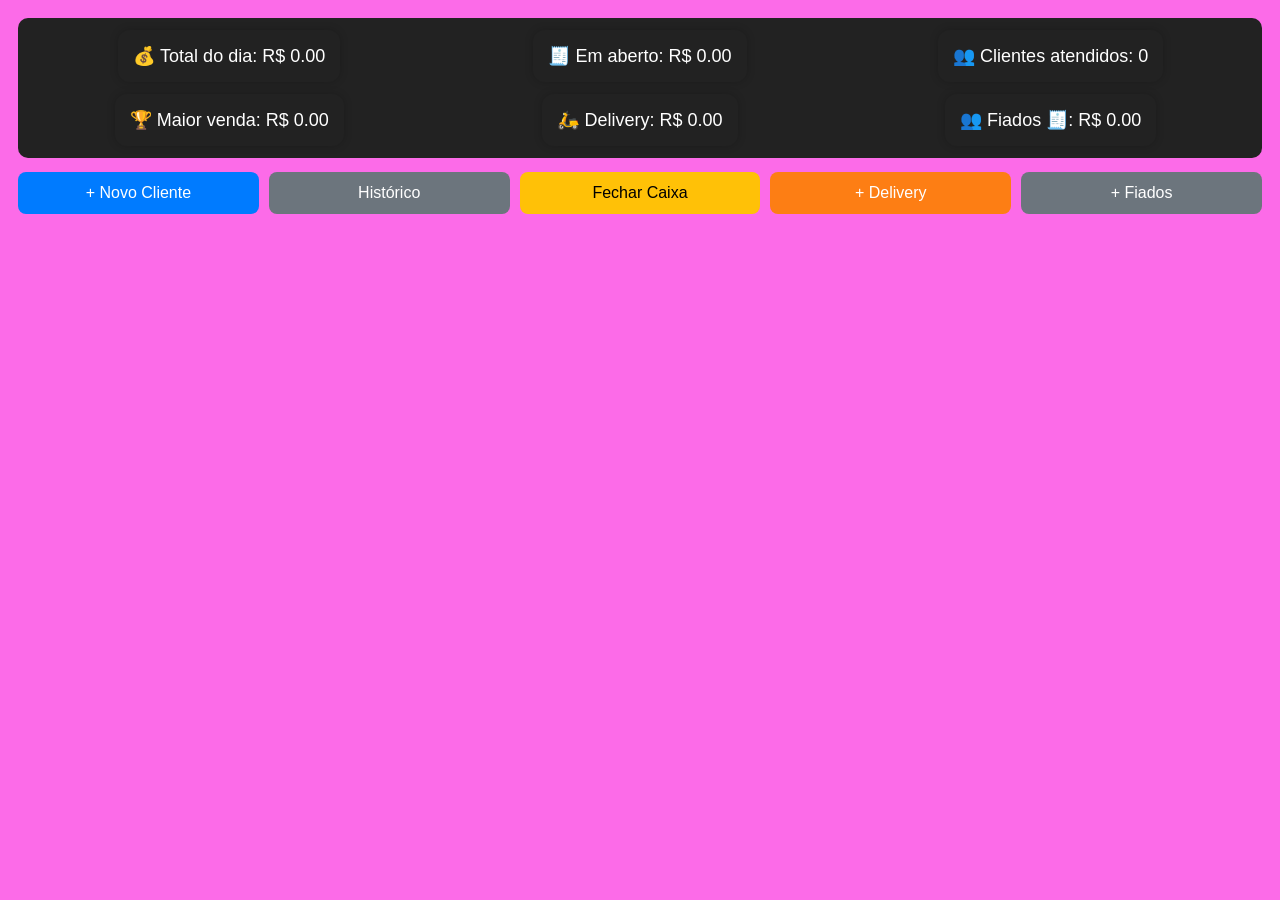
==== index.html @ 2c0a1a69 "Update script.js" ====
<!DOCTYPE html>
<html lang="pt-br">

<head>
  <meta charset="UTF-8">
  <meta name="viewport" content="width=device-width, initial-scale=1.0">
  <link rel="stylesheet" href="style.css" />
  <title>COMANDAS LOJA</title>
</head>

<body>

  <div class="resumo">
    <p>💰 Total do dia: R$ <span id="totalDia">0.00</span>
    <p>🧾 Em aberto: R$ <span id="totalAberto">0.00</span></p>
    <p>👥 Clientes atendidos: <span id="qtdClientes">0</span></p>
    <p>🏆 Maior venda: R$ <span id="maiorVenda">0.00</span></p>
    <p>🛵 Delivery: R$ <span id="totalDelivery">0.00</span></p>
    <p>👥 Fiados 🧾: R$ <span id="totalFiados">0.00</span></p>
  </div>

  <div class="acoes">

    <button id="btnNovoCliente" class="novoCliente" onclick="criarCliente()">
      + Novo Cliente
    </button>

    <button id="btnToggle" class="toggleBtn" onclick="toggleHistorico()">
      Histórico
    </button>

    <button id="btnfecharCaixa" class="fecharCaixa" onclick="fecharCaixa()">
      Fechar Caixa
    </button>

    <button id="btnDelivery" class="deliveryBtn" onclick="toggleDelivery()">
      + Delivery
    </button>

    <button id="btnFiado" class="toggleBtn" onclick="toggleFiado()">+ Fiados
    </button>

  </div>

  <div id="areaClientes">

    <!-- DELIVERY -->

    <div id="painelDelivery" class="mesa hidden">

      <h2>🛵 Delivery</h2>

      <input type="number" id="valorDelivery" placeholder="Valor delivery" onkeydown="enterDelivery(event)">

      <button class="deliveryBtn" onclick="adicionarDelivery()">
        Adicionar
      </button>

      <div id="listaDelivery"></div>

      <div class="totalMesa">
        Total Delivery:
        R$ <span id="totalDeliveryTela">0.00</span>
      </div>

      <button class="pagar" onclick="finalizarDelivery()">
        Finalizar Delivery
      </button>

    </div>

    <!-- FIADOS -->
    <div id="painelFiado" class="mesa hidden">
      <h2>* FIADOS *</h2>
      <input type="text" id="nomeFiado" placeholder="Nome Cliente">
      <input type="number" id="valorFiado" placeholder="Valor" onkeydown="enterFiado(event)">
      <button class="add" onclick="adicionarFiado()">Adicionar Fiado</button>
      <div id="listaFiados"></div>

    </div>

    <!-- CLIENTES -->

    <div class="mesas" id="clientes"></div>

  </div>

  <!-- HISTORICO -->

  <div id="areaHistorico" class="hidden">

    <h2>Histórico do Dia</h2>

    <div id="historico"></div>

  </div>
  <script src="script.js"></script>


</body>

</html>
---- style.css ----
body {
    font-family: Arial;
    background: #fc6be8;
    padding: 10px;
}

h1 {
    text-align: center;
}

.resumo {
    display: grid;
    grid-template-columns: repeat(auto-fill, minmax(300px, 1fr));
    gap: 12px;
    background: #222;
    color: #fff;
    padding: 12px;
    border-radius: 10px;
    margin-bottom: 10px;
    text-align: center;
    font-size: 18px;
}

.resumo p {
    margin: auto;
    max-width: 300px;
    border-radius: 12px;
    padding: 15px;
    box-shadow: 0 0 8px rgba(0, 0, 0, 0.2);
}

.acoes {
    display: flex;
    gap: 10px;
    margin-bottom: 10px;
}

.acoes button {
    flex: 1;
    padding: 12px;
    font-size: 16px;
    border: none;
    border-radius: 8px;
    cursor: pointer;
}

.novoCliente {
    background: #007bff;
    color: #fff;
}

.toggleBtn {
    background: #6c757d;
    color: #fff;
}

.fecharCaixa {
    background: #ffc107;
    color: #000;
}

.mesas {
    display: grid;
    grid-template-columns: repeat(auto-fill, minmax(300px, 1fr));
    gap: 12px;
}

.mesa {
    margin: auto;
    max-width: 300px;
    background: #fff;
    border-radius: 12px;
    padding: 15px;
    box-shadow: 0 0 8px rgba(0, 0, 0, 0.2);
}

input {
    width: 90%;
    margin-bottom: 6px;
    padding: 8px;
    font-size: 16px;
}

button {
    width: 100%;
    margin-top: 4px;
    padding: 8px;
    font-size: 15px;
    border: none;
    border-radius: 6px;
    cursor: pointer;
}

.add {
    background: #28a745;
    color: #fff;
}

.pagar {
    background: #dc3545;
    color: #fff;
}

.item {
    display: flex;
    justify-content: space-between;
    background: #eee;
    padding: 6px;
    margin-top: 4px;
    border-radius: 6px;
}

.remover {
    width: 25px;
    background: #ff4444;
    color: #fff;
    border-radius: 4px;
}

.totalMesa {
    margin-top: 8px;
    font-size: 18px;
    font-weight: bold;
}

.hidden {
    display: none;
}

.historicoItem {
    background: #fff;
    padding: 10px;
    margin-bottom: 6px;
    border-radius: 8px;
    border-left: 5px solid #007bff;
    margin: 20px 0 30px 0;
}

.deliveryBtn {
    background: #fd7e14;
    color: white;
}
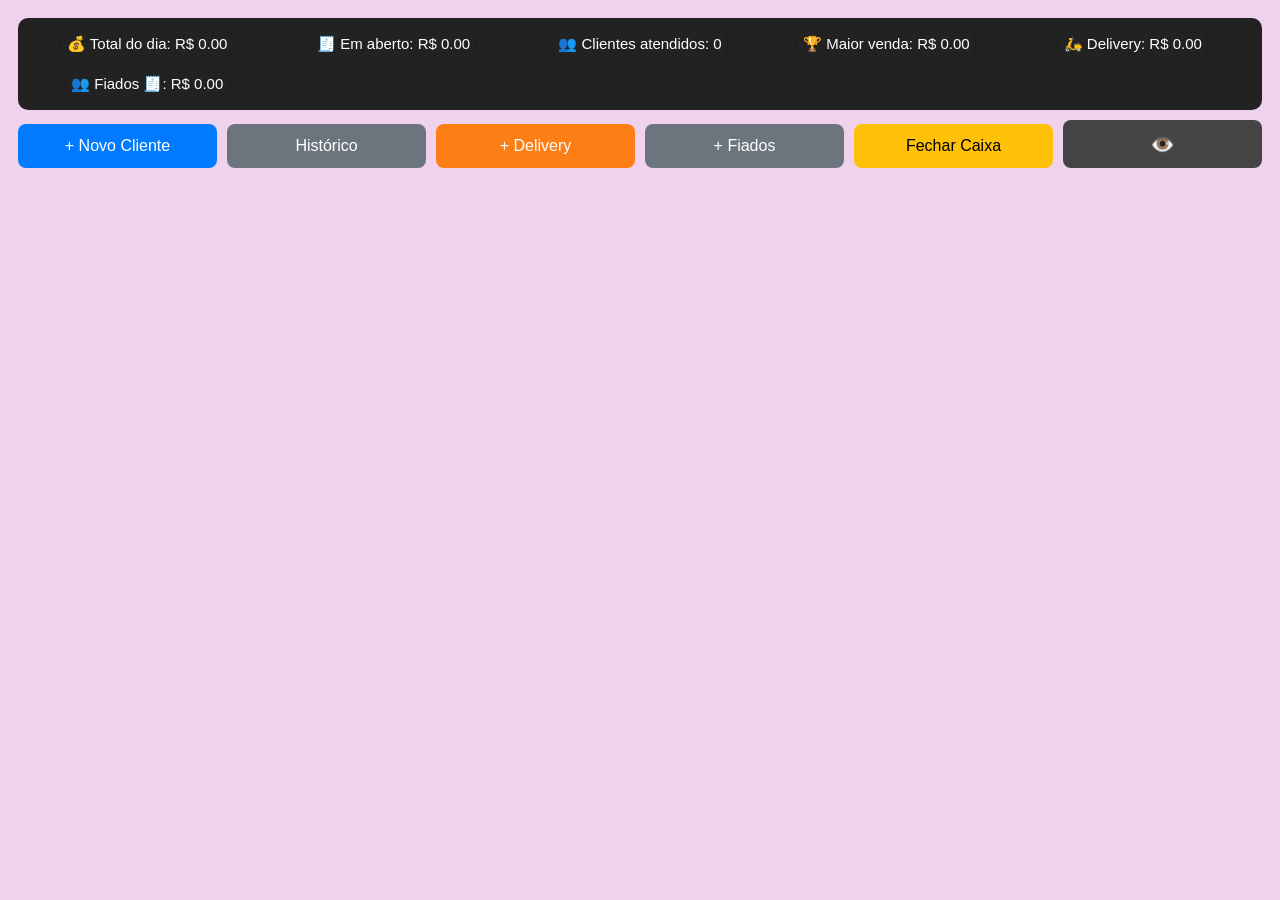
==== commit 83619808: "Atualização Atualização" ====
--- a/index.html
+++ b/index.html
@@ -11,34 +11,28 @@
 <body>
 
   <div class="resumo">
-    <p>💰 Total do dia: R$ <span id="totalDia">0.00</span>
+    <p>💰 Total do dia: R$ <span id="totalDia">0.00</span></p>
     <p>🧾 Em aberto: R$ <span id="totalAberto">0.00</span></p>
     <p>👥 Clientes atendidos: <span id="qtdClientes">0</span></p>
     <p>🏆 Maior venda: R$ <span id="maiorVenda">0.00</span></p>
     <p>🛵 Delivery: R$ <span id="totalDelivery">0.00</span></p>
     <p>👥 Fiados 🧾: R$ <span id="totalFiados">0.00</span></p>
+    
   </div>
 
   <div class="acoes">
 
-    <button id="btnNovoCliente" class="novoCliente" onclick="criarCliente()">
-      + Novo Cliente
-    </button>
+    <button id="btnNovoCliente" class="novoCliente" onclick="criarCliente()">+ Novo Cliente</button>
 
-    <button id="btnToggle" class="toggleBtn" onclick="toggleHistorico()">
-      Histórico
-    </button>
+    <button id="btnToggle" class="toggleBtn" onclick="toggleHistorico()">Histórico</button>
 
-    <button id="btnfecharCaixa" class="fecharCaixa" onclick="fecharCaixa()">
-      Fechar Caixa
-    </button>
+    <button id="btnDelivery" class="deliveryBtn" onclick="toggleDelivery()">+ Delivery</button>
 
-    <button id="btnDelivery" class="deliveryBtn" onclick="toggleDelivery()">
-      + Delivery
-    </button>
+    <button id="btnFiado" class="toggleBtn" onclick="toggleFiado()">+ Fiados</button>
 
-    <button id="btnFiado" class="toggleBtn" onclick="toggleFiado()">+ Fiados
-    </button>
+    <button id="btnfecharCaixa" class="fecharCaixa" onclick="fecharCaixa()">Fechar Caixa</button>
+
+    <button id="btnOlho" onclick="toggleValores()"> 👁️ </button>
 
   </div>
 
--- a/style.css
+++ b/style.css
@@ -1,6 +1,6 @@
 body {
     font-family: Arial;
-    background: #fc6be8;
+    background: #f1d2ed;
     padding: 10px;
 }
 
@@ -10,7 +10,7 @@
 
 .resumo {
     display: grid;
-    grid-template-columns: repeat(auto-fill, minmax(300px, 1fr));
+    grid-template-columns: repeat(auto-fill, minmax(200px, 1fr));
     gap: 12px;
     background: #222;
     color: #fff;
@@ -18,14 +18,14 @@
     border-radius: 10px;
     margin-bottom: 10px;
     text-align: center;
-    font-size: 18px;
+    font-size: 15px;
 }
 
 .resumo p {
     margin: auto;
-    max-width: 300px;
+    max-width: 200px;
     border-radius: 12px;
-    padding: 15px;
+    padding: 5px;
     box-shadow: 0 0 8px rgba(0, 0, 0, 0.2);
 }
 
@@ -139,4 +139,12 @@
 .deliveryBtn {
     background: #fd7e14;
     color: white;
+}
+
+#btnOlho{
+  width:50px;
+  margin:auto;
+  background:#444;
+  color:white;
+  font-size:20px;
 }
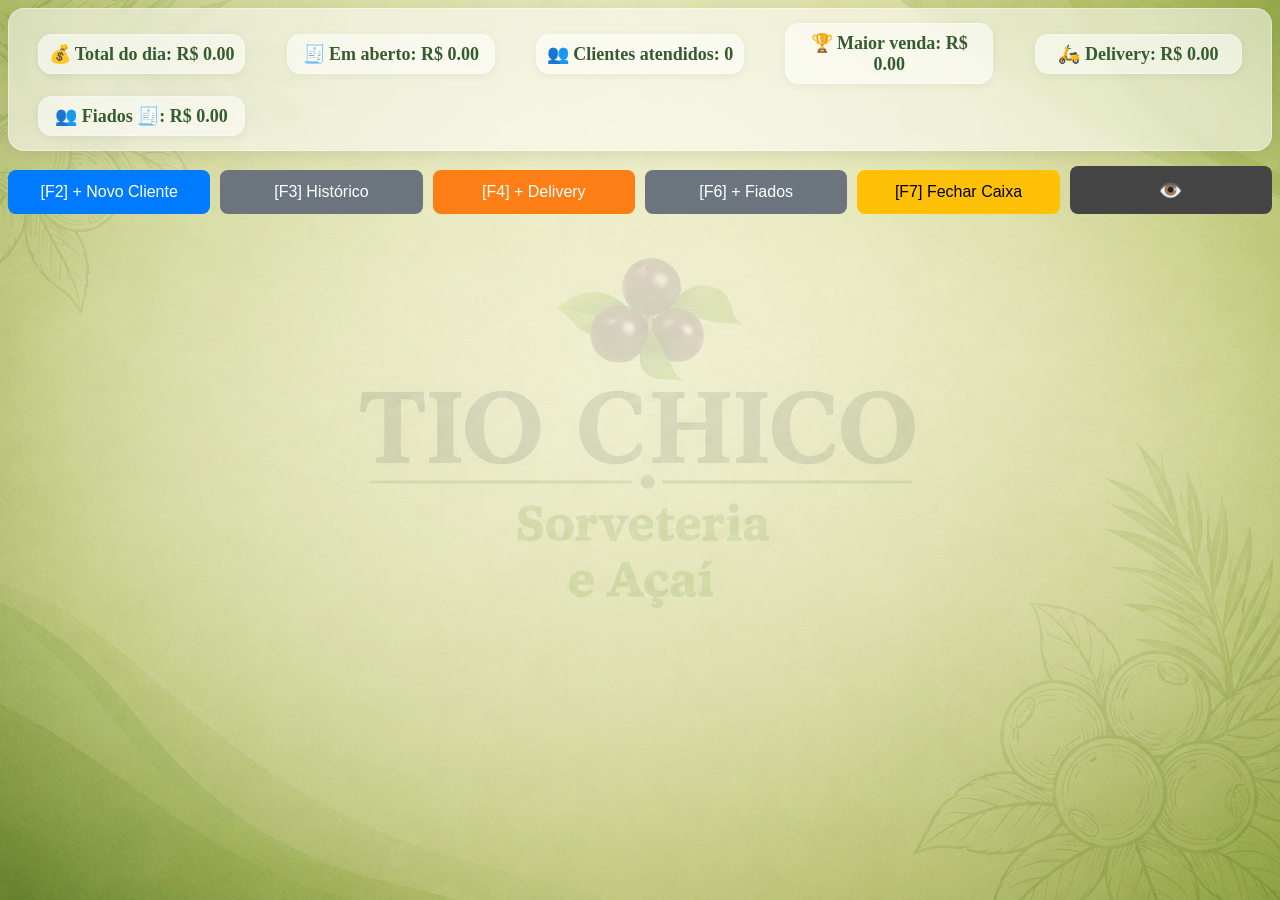
==== commit c13568b0: "atualização ajustes do detalhes e atalho dos "f" do teclado" ====
--- a/index.html
+++ b/index.html
@@ -1,11 +1,11 @@
-<!DOCTYPE html>
+<!DOCTYPE html> 
 <html lang="pt-br">
 
 <head>
   <meta charset="UTF-8">
   <meta name="viewport" content="width=device-width, initial-scale=1.0">
   <link rel="stylesheet" href="style.css" />
-  <title>COMANDAS LOJA</title>
+  <title>COMANDAS LOJA</title> 
 </head>
 
 <body>
@@ -22,15 +22,15 @@
 
   <div class="acoes">
 
-    <button id="btnNovoCliente" class="novoCliente" onclick="criarCliente()">+ Novo Cliente</button>
+    <button id="btnNovoCliente" class="novoCliente" onclick="criarCliente()">[F2] + Novo Cliente</button>
 
-    <button id="btnToggle" class="toggleBtn" onclick="toggleHistorico()">Histórico</button>
+    <button id="btnToggle" class="toggleBtn" onclick="toggleHistorico()">[F3] Histórico</button>
 
-    <button id="btnDelivery" class="deliveryBtn" onclick="toggleDelivery()">+ Delivery</button>
+    <button id="btnDelivery" class="deliveryBtn" onclick="toggleDelivery()">[F4] + Delivery</button>
 
-    <button id="btnFiado" class="toggleBtn" onclick="toggleFiado()">+ Fiados</button>
+    <button id="btnFiado" class="toggleBtn" onclick="toggleFiado()">[F6] + Fiados</button>
 
-    <button id="btnfecharCaixa" class="fecharCaixa" onclick="fecharCaixa()">Fechar Caixa</button>
+    <button id="btnfecharCaixa" class="fecharCaixa" onclick="fecharCaixa()">[F7] Fechar Caixa</button>
 
     <button id="btnOlho" onclick="toggleValores()"> 👁️ </button>
 
@@ -46,20 +46,13 @@
 
       <input type="number" id="valorDelivery" placeholder="Valor delivery" onkeydown="enterDelivery(event)">
 
-      <button class="deliveryBtn" onclick="adicionarDelivery()">
-        Adicionar
-      </button>
+      <button class="deliveryBtn" onclick="adicionarDelivery()"> Adicionar </button>
 
       <div id="listaDelivery"></div>
 
-      <div class="totalMesa">
-        Total Delivery:
-        R$ <span id="totalDeliveryTela">0.00</span>
-      </div>
+      <div class="totalMesa"> Total Delivery: R$ <span id="totalDeliveryTela">0.00</span> </div>
 
-      <button class="pagar" onclick="finalizarDelivery()">
-        Finalizar Delivery
-      </button>
+      <button class="pagar" onclick="finalizarDelivery()"> Finalizar Delivery </button>
 
     </div>
 
--- a/style.css
+++ b/style.css
@@ -1,33 +1,73 @@
-body {
-    font-family: Arial;
-    background: #f1d2ed;
-    padding: 10px;
-}
+body{
+
+  background-image: url("imagens/fundo.png");
+
+  background-size: cover;
+
+  background-position: center;
+
+  background-repeat: no-repeat;
+
+  background-attachment: fixed;
+} 
 
 h1 {
     text-align: center;
 }
 
 .resumo {
-    display: grid;
-    grid-template-columns: repeat(auto-fill, minmax(200px, 1fr));
-    gap: 12px;
-    background: #222;
-    color: #fff;
-    padding: 12px;
-    border-radius: 10px;
-    margin-bottom: 10px;
-    text-align: center;
-    font-size: 15px;
-}
-
-.resumo p {
-    margin: auto;
-    max-width: 200px;
-    border-radius: 12px;
-    padding: 5px;
-    box-shadow: 0 0 8px rgba(0, 0, 0, 0.2);
-}
+
+  display: grid;
+
+  grid-template-columns:
+    repeat(auto-fill,minmax(200px,1fr));
+
+  gap: 12px;
+
+  background: rgba(255,255,255,0.55);
+
+  backdrop-filter: blur(6px);
+
+  border: 1px solid rgba(255,255,255,0.4);
+
+  padding: 14px;
+
+  border-radius: 16px;
+
+  margin-bottom: 15px;
+
+  color: #355b2f;
+
+  box-shadow:
+    0 4px 15px rgba(0,0,0,0.08);
+}
+
+.resumo p{
+
+  margin: auto;
+
+  width: 80%;
+
+  background: rgba(255,255,255,0.55);
+
+  border-radius: 14px;
+
+  padding: 8px;
+
+  text-align: center;
+
+  font-size: 18px;
+
+  font-weight: bold;
+
+  color: #355b2f;
+
+  border: 1px solid rgba(255,255,255,0.35);
+
+  box-shadow:
+    0 2px 8px rgba(0,0,0,0.06);
+}
+
 
 .acoes {
     display: flex;
@@ -72,6 +112,7 @@
     border-radius: 12px;
     padding: 15px;
     box-shadow: 0 0 8px rgba(0, 0, 0, 0.2);
+    background: rgba(255,255,255,0.92);
 }
 
 input {
@@ -118,8 +159,8 @@
 }
 
 .totalMesa {
-    margin-top: 8px;
-    font-size: 18px;
+    padding:10px;
+    font-size: 20px;
     font-weight: bold;
 }
 
@@ -147,4 +188,15 @@
   background:#444;
   color:white;
   font-size:20px;
+}
+
+.trocoBox{
+
+  padding:10px;
+
+  font-size:22px;
+
+  font-weight:bold;
+
+  text-align:center;
 }
